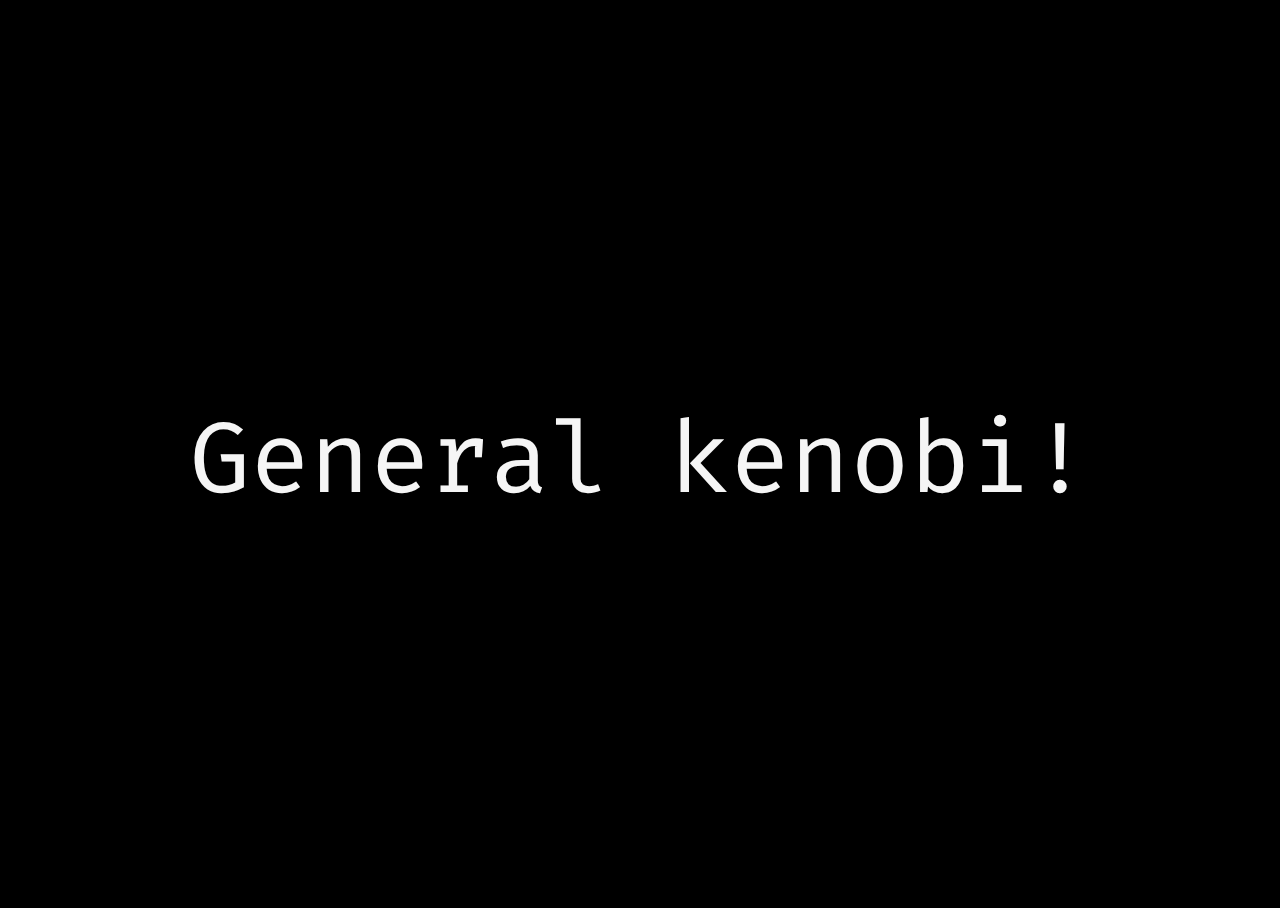
==== index.html @ 08fdef70 "First!" ====
<!DOCTYPE html>
<html lang="en">
<head>
  <meta charset="UTF-8">
  <meta http-equiv="X-UA-Compatible" content="IE=edge">
  <meta name="viewport" content="width=device-width, initial-scale=1.0">
  <link rel="preconnect" href="https://fonts.googleapis.com">
  <link rel="preconnect" href="https://fonts.gstatic.com" crossorigin>
  <link href="https://fonts.googleapis.com/css2?family=Fira+Code&display=swap" rel="stylesheet">
  <link rel="stylesheet" href="shouldi.css">
  <script type="text/javascript" src="shouldi.js"></script>
  <title>Should I?</title>
</head>
<body>
  <p id="phrase"></p>
</body>
</html>
---- shouldi.css ----
html {
  height: 100%;
}
body {
  min-height: 100%;
  display: flex;
  justify-content: center;
  align-items: center;
  flex-direction: column;
  flex-wrap: wrap;
  text-align: center;
  background-color: black;
}
p {
  font-family: 'Fira Code';
  font-size: 100px;
  color: whitesmoke;
}
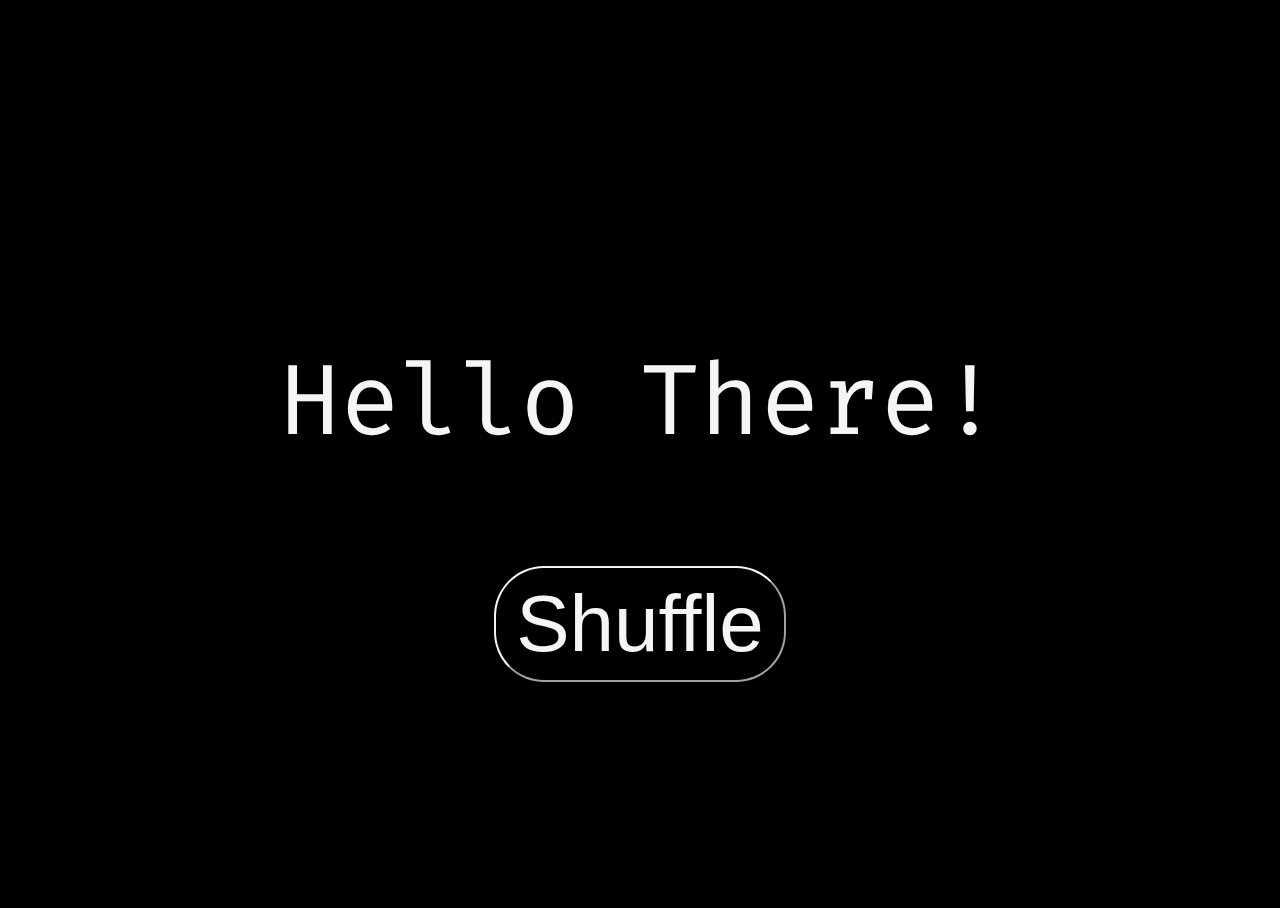
==== commit bbca185c: "add button to shuffle answer" ====
--- a/index.html
+++ b/index.html
@@ -13,5 +13,6 @@
 </head>
 <body>
   <p id="phrase"></p>
+  <button id="shuffle" onclick="shuffle()">Shuffle</button>
 </body>
 </html>
--- a/shouldi.css
+++ b/shouldi.css
@@ -11,8 +11,25 @@
   text-align: center;
   background-color: black;
 }
-p {
+p#phrase {
   font-family: 'Fira Code';
   font-size: 100px;
   color: whitesmoke;
 }
+
+button#shuffle {
+  border-radius: 50px;
+  border-color: whitesmoke;
+  color: whitesmoke;
+  padding: 10px 20px;
+  font-size: 80px;
+  background-color: inherit;
+  cursor: pointer;
+  transition-duration: 0.3s;
+}
+
+
+button#shuffle:hover, button#shuffle:focus {
+  background-color: whitesmoke;
+  color: black;
+}
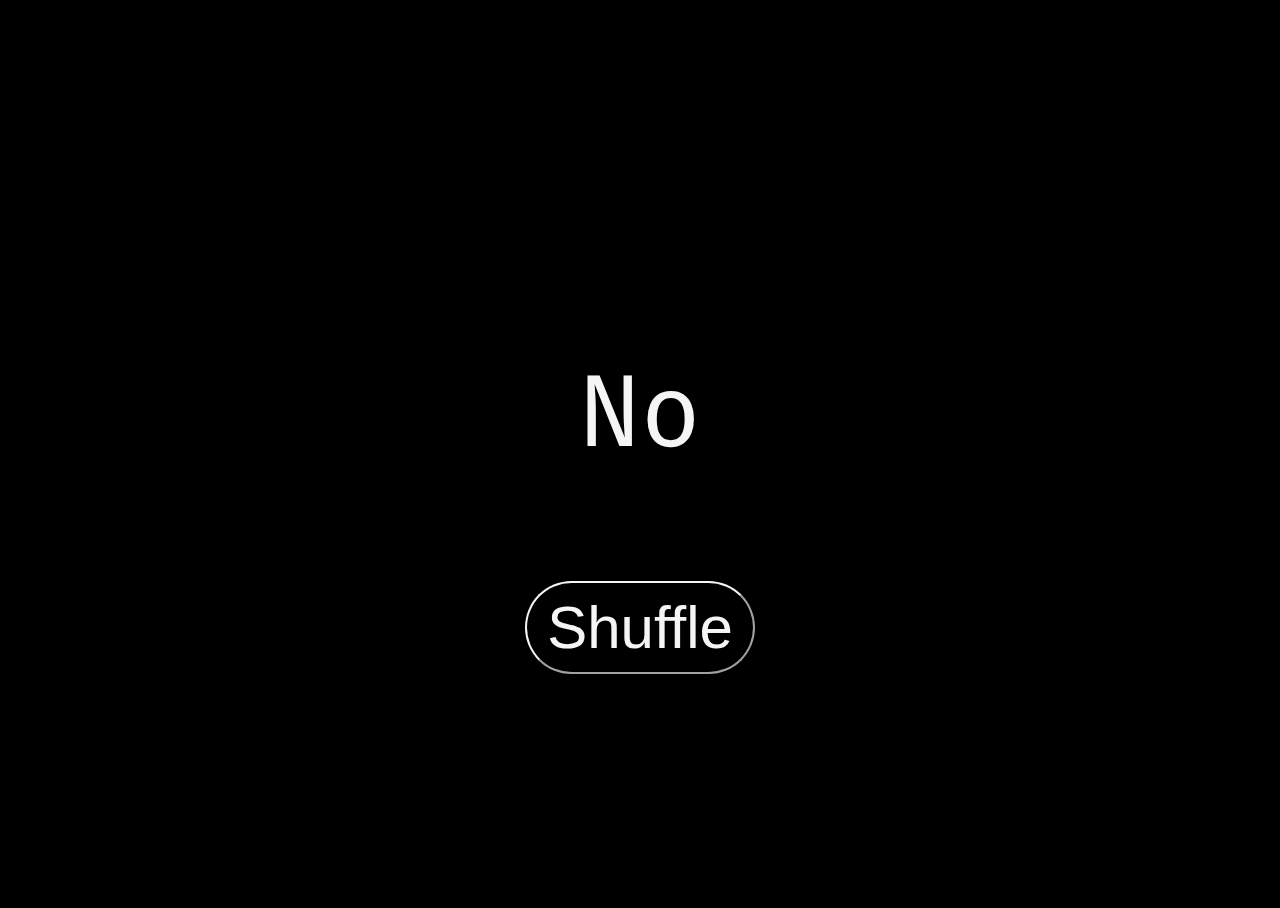
==== commit f6353b56: "add tip when getting the same message and faq page" ====
--- a/index.html
+++ b/index.html
@@ -11,8 +11,10 @@
   <script type="text/javascript" src="shouldi.js"></script>
   <title>Should I?</title>
 </head>
-<body>
+<body class="phrase-selector">
   <p id="phrase"></p>
   <button id="shuffle" onclick="shuffle()">Shuffle</button>
+
+  <a id="same-answer-tip" href="same-text.html">Why am i seeing the same answer?</a>
 </body>
 </html>
--- a/shouldi.css
+++ b/shouldi.css
@@ -1,7 +1,8 @@
 html {
   height: 100%;
 }
-body {
+
+body.phrase-selector {
   min-height: 100%;
   display: flex;
   justify-content: center;
@@ -11,9 +12,10 @@
   text-align: center;
   background-color: black;
 }
+
 p#phrase {
   font-family: 'Fira Code';
-  font-size: 100px;
+  font-size: min(8vw, 120px);
   color: whitesmoke;
 }
 
@@ -22,14 +24,65 @@
   border-color: whitesmoke;
   color: whitesmoke;
   padding: 10px 20px;
-  font-size: 80px;
+  font-size: min(5vw, 60px);
   background-color: inherit;
   cursor: pointer;
   transition-duration: 0.3s;
 }
 
-
 button#shuffle:hover, button#shuffle:focus {
   background-color: whitesmoke;
   color: black;
 }
+
+a#same-answer-tip {
+  position: fixed;
+  top: 1%;
+  color: grey;
+  cursor: pointer;
+  text-decoration: underline;
+  font-family: 'Fira Code';
+  font-size: max(1.5vw, 15px);
+}
+
+body.faq {
+  min-height: 100%;
+  display: flex;
+  justify-content: center;
+  align-items: center;
+  flex-direction: column;
+  text-align: center;
+  background-color: black;
+}
+
+h1.faq {
+  font-family: 'Fira Code';
+  font-size: min(7vw, 50px);
+  color: whitesmoke;
+  font-weight: 700;
+}
+
+h2.faq {
+  font-family: 'Fira Code';
+  font-size: min(6vw, 40px);
+  color: whitesmoke;
+  padding-bottom: 0;
+  margin-bottom: 0;
+  font-weight: 600;
+}
+
+p.faq {
+  margin-top: 0;
+  padding-top: 0;
+  font-family: 'Fira Code';
+  font-size: min(5vw, 35px);
+  color: whitesmoke;
+}
+
+a.faq {
+  font-family: 'Fira Code';
+    font-size: min(5vw, 35px);
+    color: gray;
+    text-decoration: underline;
+    cursor: pointer;
+}
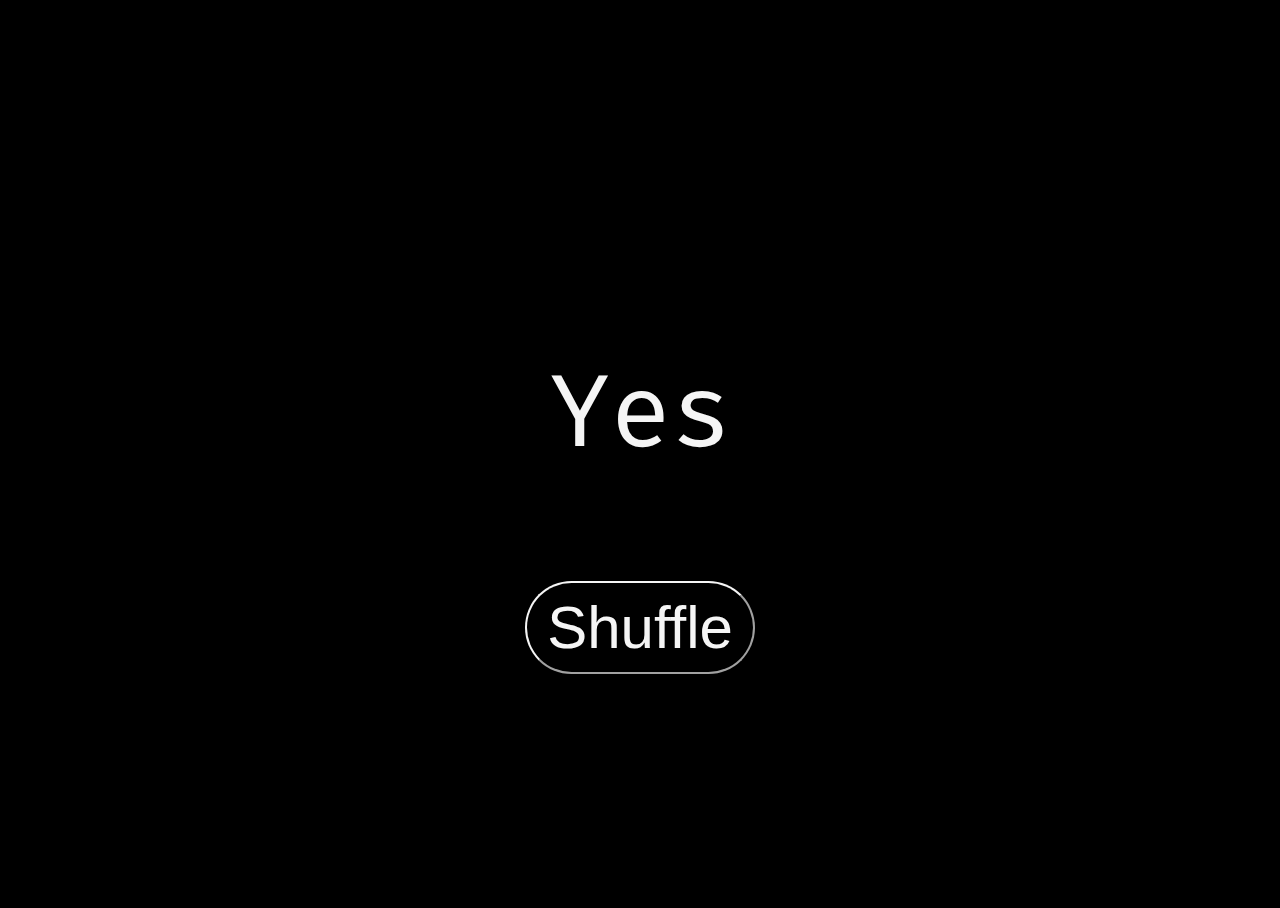
==== commit 070e07ff: "rename same-text page to faq" ====
--- a/index.html
+++ b/index.html
@@ -15,6 +15,6 @@
   <p id="phrase"></p>
   <button id="shuffle" onclick="shuffle()">Shuffle</button>
 
-  <a id="same-answer-tip" href="same-text.html">Why am i seeing the same answer?</a>
+  <a id="same-answer-tip" href="faq.html">Why am i seeing the same answer?</a>
 </body>
 </html>
